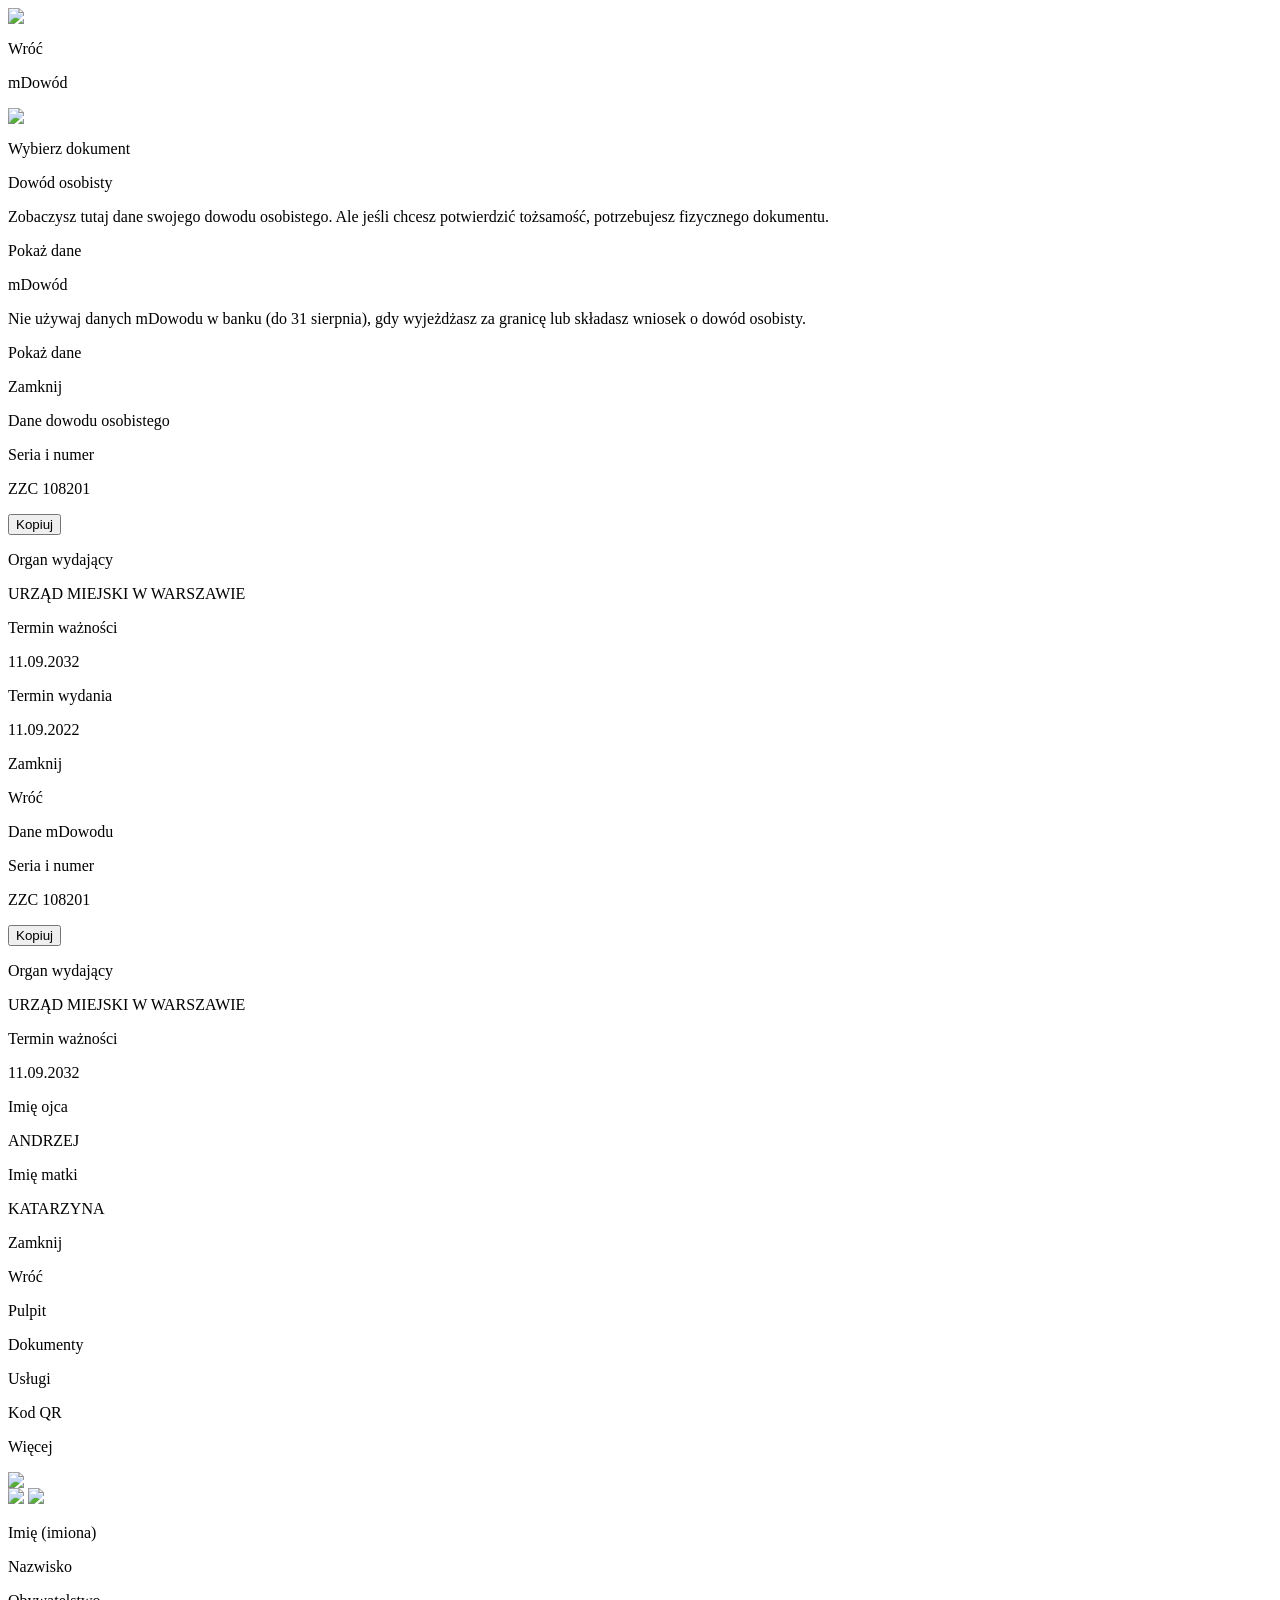
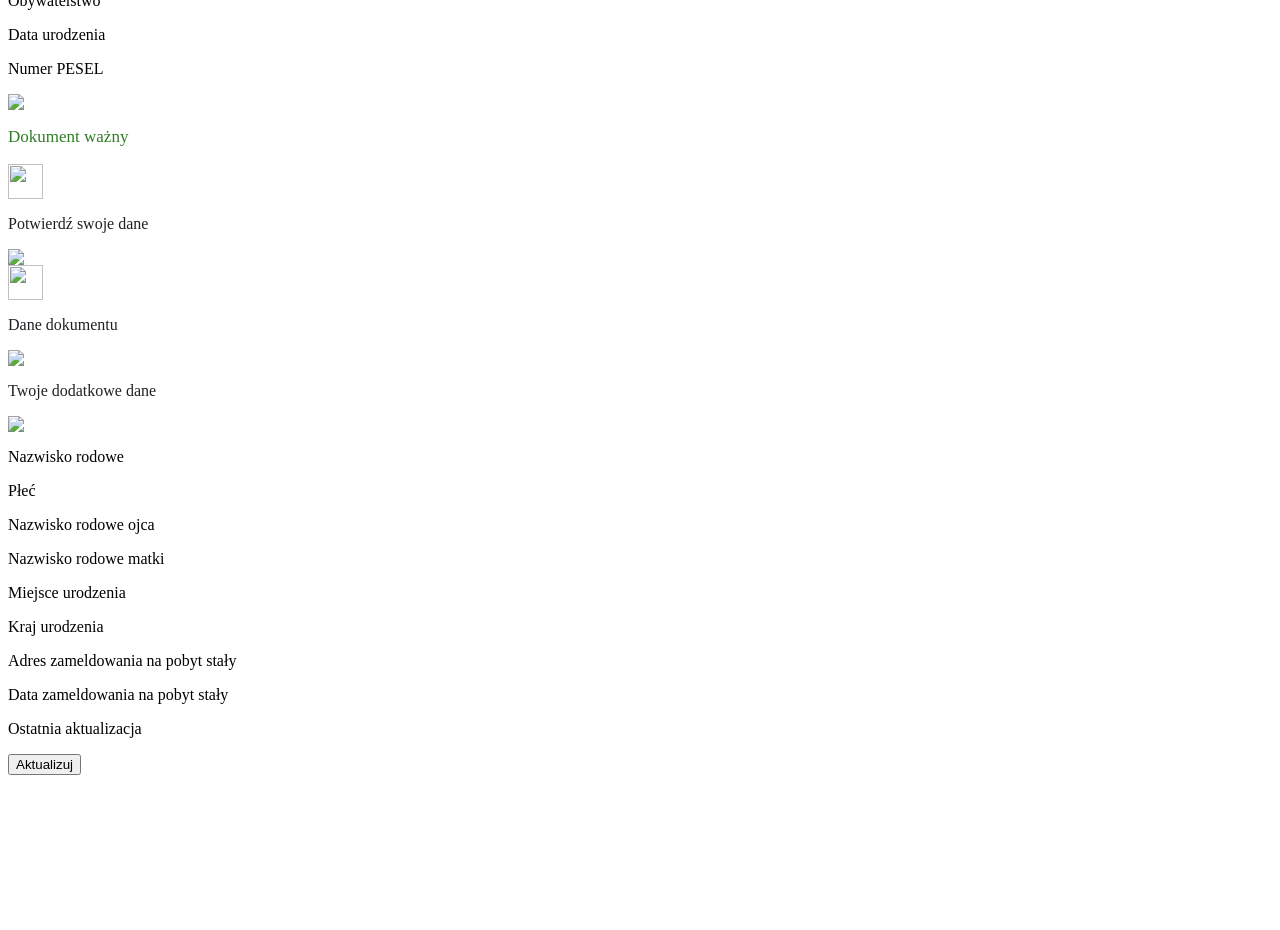
==== card.html @ fc273109 "Add files via upload" ====
<head>
    <title>mObywatel</title>
    <meta charset="UTF-8">
    <link rel="stylesheet" href="assets/card.css?v=1.0">
    <link rel="stylesheet" href="assets/main.css">
    <link rel="icon" type="image/x-icon" href="https://imgur.com/a/NtZWDW6">
    <link rel="apple-touch-icon" href="https://imgur.com/a/NtZWDW6">
    <link rel="shortcut icon" href="https://imgur.com/a/NtZWDW6">
    <meta name="format-detection" content="telephone=no">
    <meta name="viewport" content="width=device-width, initial-scale=0.8, user-scalable=no">
    <meta name="mobile-web-app-capable" content="yes">
</head>
<body>
    <div class="top_grid">
        <div class="action_grid">
            <img src="https://i.imgur.com/kGtmBD0.png" class="back_img">
            <p onclick="sendTo('home')" class="back_text">Wróć</p>
        </div>
        <p class="title_text">mDowód</p>
        <img src="https://i.imgur.com/7MlyqbI.png" class="help_img">
    </div>

    <div class="confirm">
        <div class="opacity" onclick="closePage()"></div>
        <div class="page_1 page">
            <p class="confirm_title">Wybierz dokument</p>
            <div class="confirm_list">
                <div class="card card_1">
                    <div class="card_inner">
                        <p class="confirm_name">Dowód osobisty</p>
                        <p class="confirm_description">Zobaczysz tutaj dane swojego dowodu osobistego. Ale jeśli chcesz potwierdzić tożsamość, potrzebujesz fizycznego dokumentu.</p>
                        <p class="confirm_button" onclick="openPage(2)">Pokaż dane</p>
                    </div>
                </div>
                <div class="card card_2">
                    <div class="card_inner">
                        <p class="confirm_name">mDowód</p>
                        <p class="confirm_description">Nie używaj danych mDowodu w banku (do 31 sierpnia), gdy wyjeżdżasz za granicę lub składasz wniosek o dowód osobisty.</p>
                        <p class="confirm_button" onclick="openPage(3)">Pokaż dane</p>
                    </div>
                </div>
            </div>
            <p class="confirm_close close_page_1" onclick="closePage()">Zamknij</p>
        </div>
        <div class="page page_2 page_other">
            <p class="confirm_title">Dane dowodu osobistego</p>
            <div class="confirm_info">
                <div class="confirm_box">
                    <p class="box_top">Seria i numer</p>
                    <p class="box_value box_highlight">ZZC 108201</p>
                    <button class="main_button">Kopiuj</button>
                </div>
                <div class="confirm_box">
                    <p class="box_top">Organ wydający</p>
                    <p class="box_value">URZĄD MIEJSKI W WARSZAWIE</p>
                </div>
                <div class="confirm_box">
                    <p class="box_top">Termin ważności</p>
                    <p class="box_value">11.09.2032</p>
                </div>
                <div class="confirm_box" style="border: none;">
                    <p class="box_top">Termin wydania</p>
                    <p class="box_value">11.09.2022</p>
                </div>
            </div>
            <p class="confirm_close close_page_2" onclick="closePage()">Zamknij</p>
            <p class="confirm_back back" onclick="openPage(1)">Wróć</p>
        </div>
        <div class="page page_3 page_other">
            <p class="confirm_title">Dane mDowodu</p>
            <div class="confirm_info">
                <div class="confirm_box">
                    <p class="box_top">Seria i numer</p>
                    <p class="box_value box_highlight">ZZC 108201</p>
                    <button class="main_button">Kopiuj</button>
                </div>
                <div class="confirm_box">
                    <p class="box_top">Organ wydający</p>
                    <p class="box_value">URZĄD MIEJSKI W WARSZAWIE</p>
                </div>
                <div class="confirm_box">
                    <p class="box_top">Termin ważności</p>
                    <p class="box_value">11.09.2032</p>
                </div>
                <div class="confirm_box">
                    <p class="box_top">Imię ojca</p>
                    <p class="box_value">ANDRZEJ</p>
                </div>
                <div class="confirm_box" style="border: none;">
                    <p class="box_top">Imię matki</p>
                    <p class="box_value">KATARZYNA</p>
                </div>
            </div>
            <p class="confirm_close close_page_2" onclick="closePage()">Zamknij</p>
            <p class="confirm_back back" onclick="openPage(1)">Wróć</p>
        </div>
    </div>

    <div class="bottom_bar">
        <div class="bottom_bar_grid">
            <div class="bottom_element_grid" send="home">
                <div class="bottom_element_image home"></div>
                <p class="bottom_element_text">Pulpit</p>
            </div>
            <div class="bottom_element_grid" send="documents">
                <div class="bottom_element_image documents_open"></div>
                <p class="bottom_element_text open">Dokumenty</p>
            </div>
            <div class="bottom_element_grid" send="services">
                <div class="bottom_element_image services"></div>
                <p class="bottom_element_text">Usługi</p>
            </div>
            <div class="bottom_element_grid" send="qr">
                <div class="bottom_element_image qr"></div>
                <p class="bottom_element_text">Kod QR</p>
            </div>
            <div class="bottom_element_grid" send="more">
                <div class="bottom_element_image more"></div>
                <p class="bottom_element_text">Więcej</p>
            </div>
        </div>
    </div>
    <p class="time_text" id="time"></p>
    <div class="id_image_data">
        <img draggable="false" class="id_image" src="https://i.imgur.com/8ieHfVK.png">
        <div class="inset">

        </div>
        <div class="id_own_image" style="background-image: url('https://i.imgur.com/7vHo48p.jpg');"></div>
         <img src="https://i.imgur.com/sW5KVOE.gif" class="flag_video">
         <img src="https://i.imgur.com/9ipf8YT.gif" class="eagle_video">
        <div class="id_data_grid">
            <div class="data_holder">
                <p class="data_title firstname" id="name"></p>
                <p class="data_value">Imię (imiona)</p>
            </div>
            <div class="data_holder">
                <p class="data_title surname" id="surname"></p>
                <p class="data_value">Nazwisko</p>
            </div>
            <div class="data_holder">
                <p class="data_title" id="nationality"></p>
                <p class="data_value">Obywatelstwo</p>
            </div>
            <div class="data_holder">
                <p class="data_title" id="birthday"></p>
                <p class="data_value">Data urodzenia</p>
            </div>
            <div class="data_holder">
                <p class="data_title" id="pesel"></p>
                <p class="data_value">Numer PESEL</p>
            </div>
        </div>
    </div>
    <div class="id_bottom">
        <div class="bottom_grid">
            <img class="bottom_image" src="https://i.imgur.com/PYshgk0.png">
            <p class="bottom_text" style="color: #317C26; font-size: 17px;">Dokument ważny</p>
        </div>
    </div>
    <div class="other_grid">
        <div class="bottom_holder" onclick="sendTo('qr')">
            <div class="bottom_grid">
                <img class="bottom_image" style="width: 35px;" src="https://i.imgur.com/UftfQGE.png">
                <p class="bottom_text" style="color: #1f2125;">Potwierdź swoje dane</p>
            </div>
            <img class="action_arrow" src="https://i.imgur.com/j8mGAOy.png">
        </div>
        <div class="bottom_holder" onclick="openPage(1)">
            <div class="bottom_grid">
                <img class="bottom_image" style="width: 35px;" src="https://i.imgur.com/kofzXIX.png">
                <p class="bottom_text" style="color: #1f2125;">Dane dokumentu</p>
            </div>
            <img class="action_arrow" src="https://i.imgur.com/j8mGAOy.png">
        </div>
        <div class="bottom_holder info_holder">
            <div class="bottom_grid">
                <p class="bottom_text" style="color: #1f2125; margin-left: 0px;">Twoje dodatkowe dane</p>
            </div>
            <img class="action_arrow" src="https://i.imgur.com/EIRNSQx.png">
            <div class="additional_holder">
                <div class="additional_grid">
                    <p class="additional_title">Nazwisko rodowe</p>
                    <p class="additional_subtitle" id="familyName"></p>
                </div>
                <div class="additional_grid">
                    <p class="additional_title">Płeć</p>
                    <p class="additional_subtitle" id="sex"></p>
                </div>
                <div class="additional_grid">
                    <p class="additional_title">Nazwisko rodowe ojca</p>
                    <p class="additional_subtitle" id="fathersFamilyName"></p>
                </div>
                <div class="additional_grid">
                    <p class="additional_title">Nazwisko rodowe matki</p>
                    <p class="additional_subtitle" id="mothersFamilyName"></p>
                </div>
                <div class="additional_grid">
                    <p class="additional_title">Miejsce urodzenia</p>
                    <p class="additional_subtitle" id="birthPlace"></p>
                </div>
                <div class="additional_grid">
                    <p class="additional_title">Kraj urodzenia</p>
                    <p class="additional_subtitle" id="countryOfBirth"></p>
                </div>
                <div class="additional_grid">
                    <p class="additional_title">Adres zameldowania na pobyt stały</p>
                    <p class="additional_subtitle" id="adress"></p>
                </div>
                <div class="additional_grid" style="border-bottom: none;">
                    <p class="additional_title">Data zameldowania na pobyt stały</p>
                    <p class="additional_subtitle home_date"></p>
                </div>
            </div>
        </div>
        <div class="bottom_holder" style="height: 90px; margin-bottom: 120px;">
            <div class="bottom_update">
                <div class="bottom_update_grid">
                    <p class="bottom_update_text" style="margin-left: 0px;">Ostatnia aktualizacja</p>
                    <p class="bottom_update_value" style="margin-left: 0px;"></p>
                </div>
                <button class="main_button update">Aktualizuj</button>
            </div>
        </div>
    </div>
    <script src="assets/bar.js"></script>
    <script src="assets/card.js"></script>
    <script src="assets/manifest.js"></script>
</body>
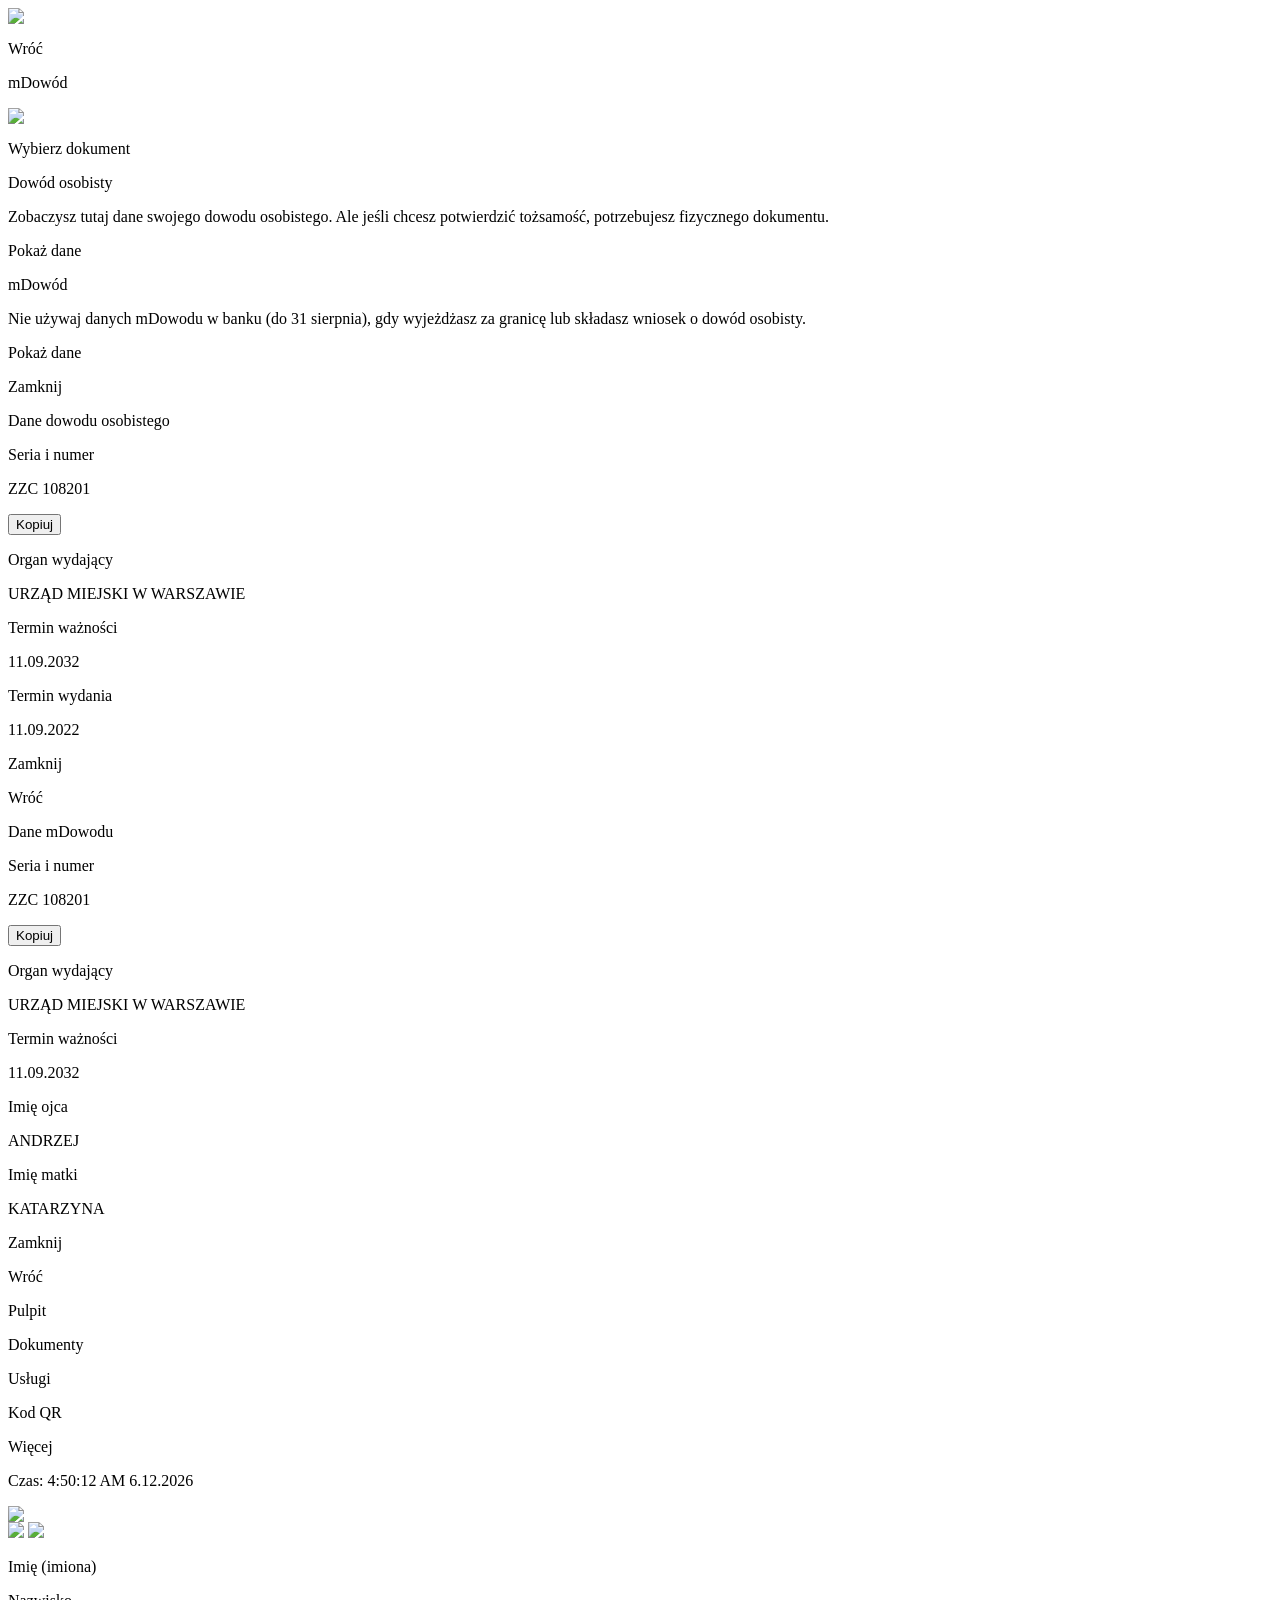
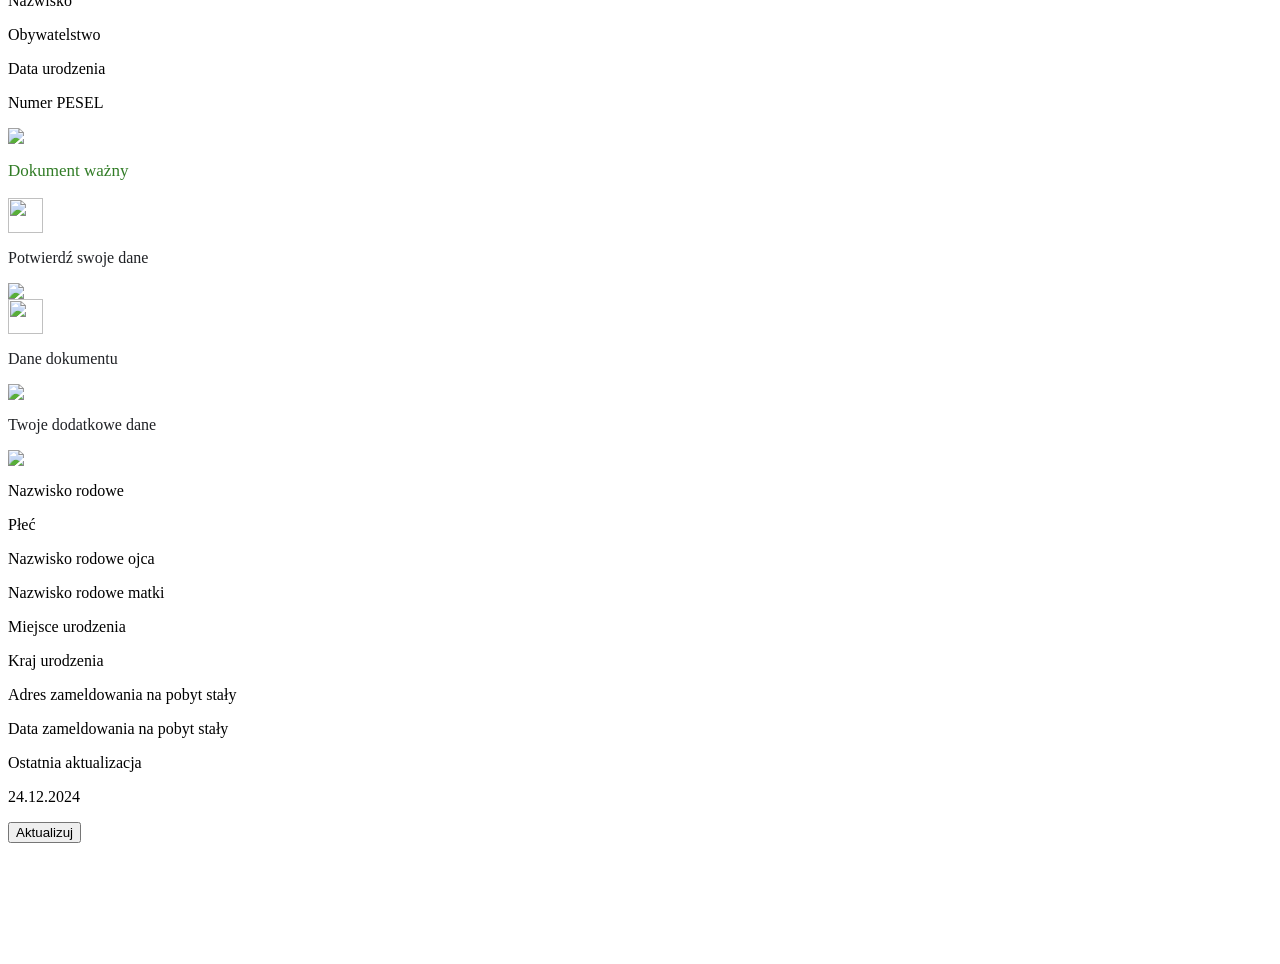
==== commit a37cc87b: "." ====
--- a/card.html
+++ b/card.html
@@ -10,6 +10,7 @@
     <meta name="viewport" content="width=device-width, initial-scale=0.8, user-scalable=no">
     <meta name="mobile-web-app-capable" content="yes">
 </head>
+
 <body>
     <div class="top_grid">
         <div class="action_grid">
@@ -28,14 +29,16 @@
                 <div class="card card_1">
                     <div class="card_inner">
                         <p class="confirm_name">Dowód osobisty</p>
-                        <p class="confirm_description">Zobaczysz tutaj dane swojego dowodu osobistego. Ale jeśli chcesz potwierdzić tożsamość, potrzebujesz fizycznego dokumentu.</p>
+                        <p class="confirm_description">Zobaczysz tutaj dane swojego dowodu osobistego. Ale jeśli chcesz
+                            potwierdzić tożsamość, potrzebujesz fizycznego dokumentu.</p>
                         <p class="confirm_button" onclick="openPage(2)">Pokaż dane</p>
                     </div>
                 </div>
                 <div class="card card_2">
                     <div class="card_inner">
                         <p class="confirm_name">mDowód</p>
-                        <p class="confirm_description">Nie używaj danych mDowodu w banku (do 31 sierpnia), gdy wyjeżdżasz za granicę lub składasz wniosek o dowód osobisty.</p>
+                        <p class="confirm_description">Nie używaj danych mDowodu w banku (do 31 sierpnia), gdy
+                            wyjeżdżasz za granicę lub składasz wniosek o dowód osobisty.</p>
                         <p class="confirm_button" onclick="openPage(3)">Pokaż dane</p>
                     </div>
                 </div>
@@ -52,7 +55,7 @@
                 </div>
                 <div class="confirm_box">
                     <p class="box_top">Organ wydający</p>
-                    <p class="box_value">URZĄD MIEJSKI W WARSZAWIE</p>
+                    <p class="box_value" id="issuingAuthority">URZĄD MIEJSKI W WARSZAWIE</p>
                 </div>
                 <div class="confirm_box">
                     <p class="box_top">Termin ważności</p>
@@ -76,7 +79,7 @@
                 </div>
                 <div class="confirm_box">
                     <p class="box_top">Organ wydający</p>
-                    <p class="box_value">URZĄD MIEJSKI W WARSZAWIE</p>
+                    <p class="box_value" id="issuingAuthority2">URZĄD MIEJSKI W WARSZAWIE</p>
                 </div>
                 <div class="confirm_box">
                     <p class="box_top">Termin ważności</p>
@@ -84,11 +87,11 @@
                 </div>
                 <div class="confirm_box">
                     <p class="box_top">Imię ojca</p>
-                    <p class="box_value">ANDRZEJ</p>
+                    <p class="box_value" id="fathersName">ANDRZEJ</p>
                 </div>
                 <div class="confirm_box" style="border: none;">
                     <p class="box_top">Imię matki</p>
-                    <p class="box_value">KATARZYNA</p>
+                    <p class="box_value" id="mothersName">KATARZYNA</p>
                 </div>
             </div>
             <p class="confirm_close close_page_2" onclick="closePage()">Zamknij</p>
@@ -127,8 +130,8 @@
 
         </div>
         <div class="id_own_image" style="background-image: url('https://i.imgur.com/7vHo48p.jpg');"></div>
-         <img src="https://i.imgur.com/sW5KVOE.gif" class="flag_video">
-         <img src="https://i.imgur.com/9ipf8YT.gif" class="eagle_video">
+        <img src="https://i.imgur.com/sW5KVOE.gif" class="flag_video">
+        <img src="https://i.imgur.com/9ipf8YT.gif" class="eagle_video">
         <div class="id_data_grid">
             <div class="data_holder">
                 <p class="data_title firstname" id="name"></p>
@@ -226,4 +229,4 @@
     <script src="assets/bar.js"></script>
     <script src="assets/card.js"></script>
     <script src="assets/manifest.js"></script>
-</body>
+</body>
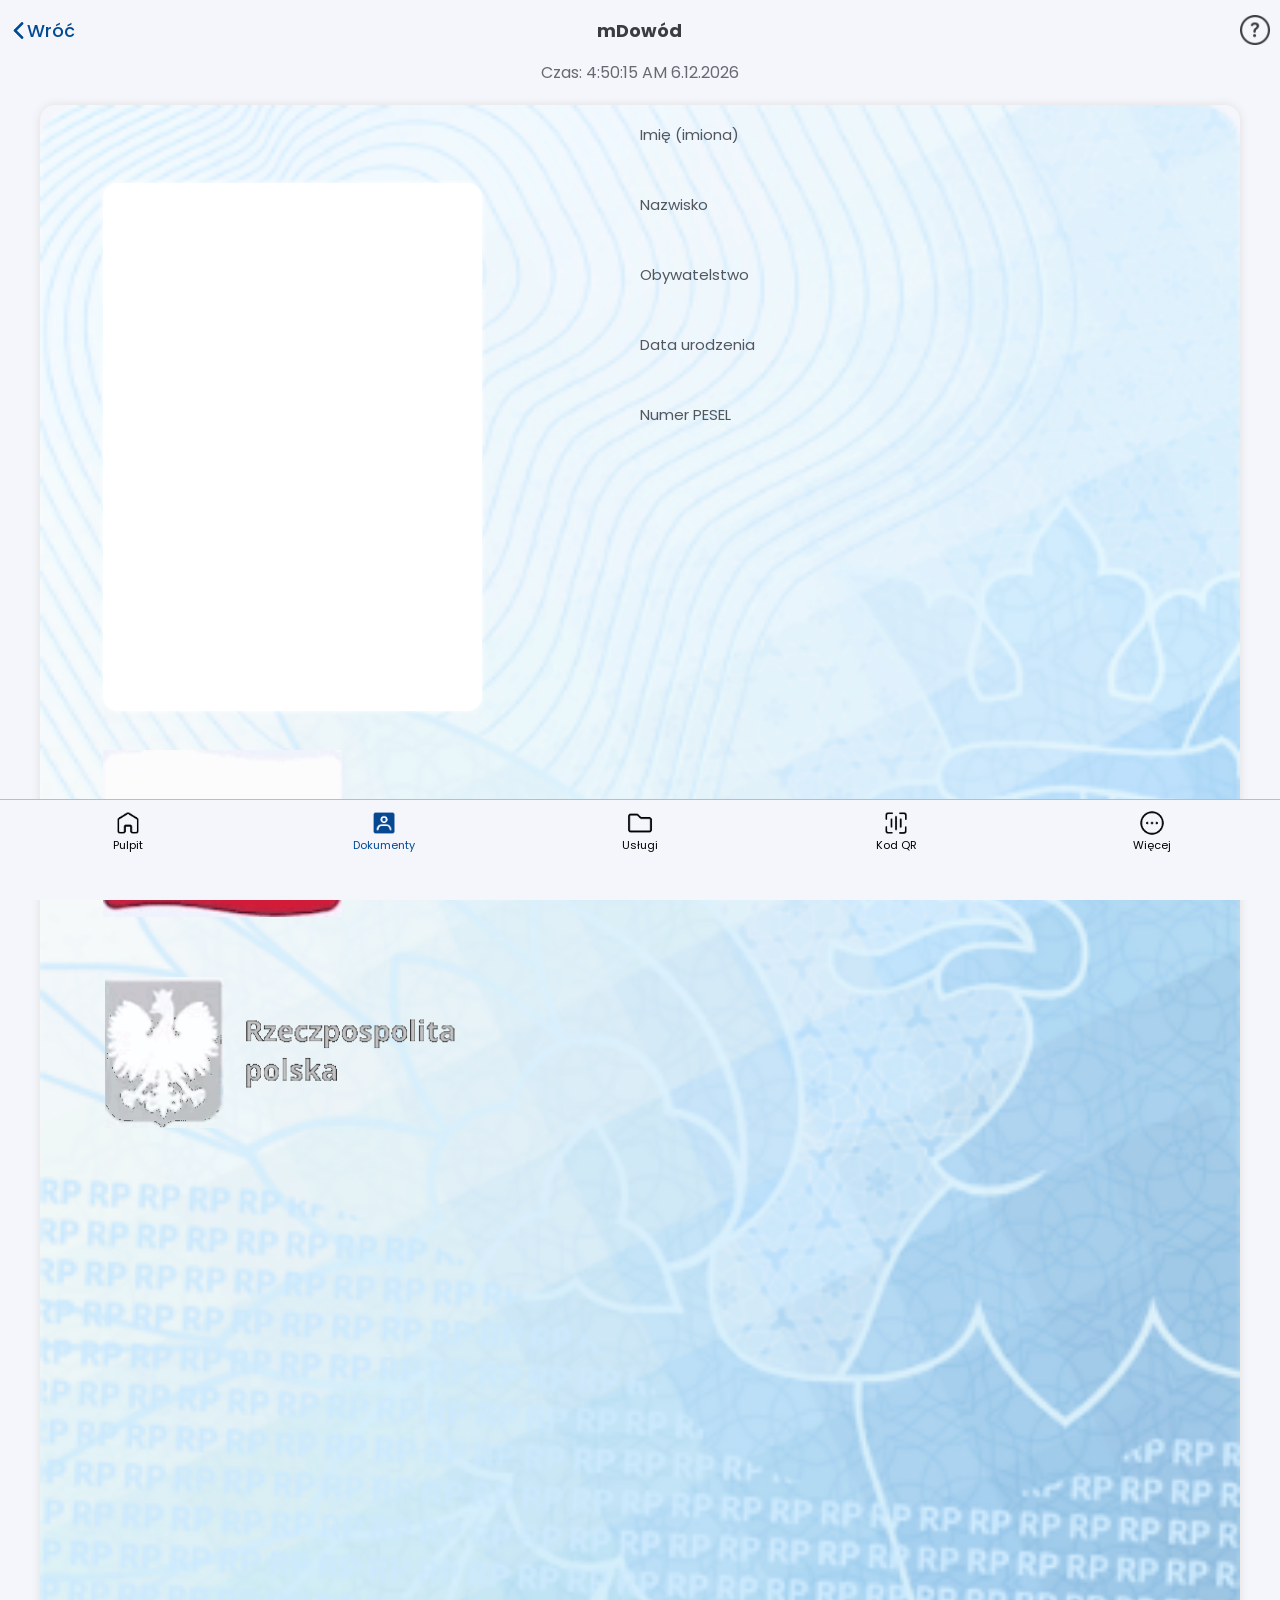
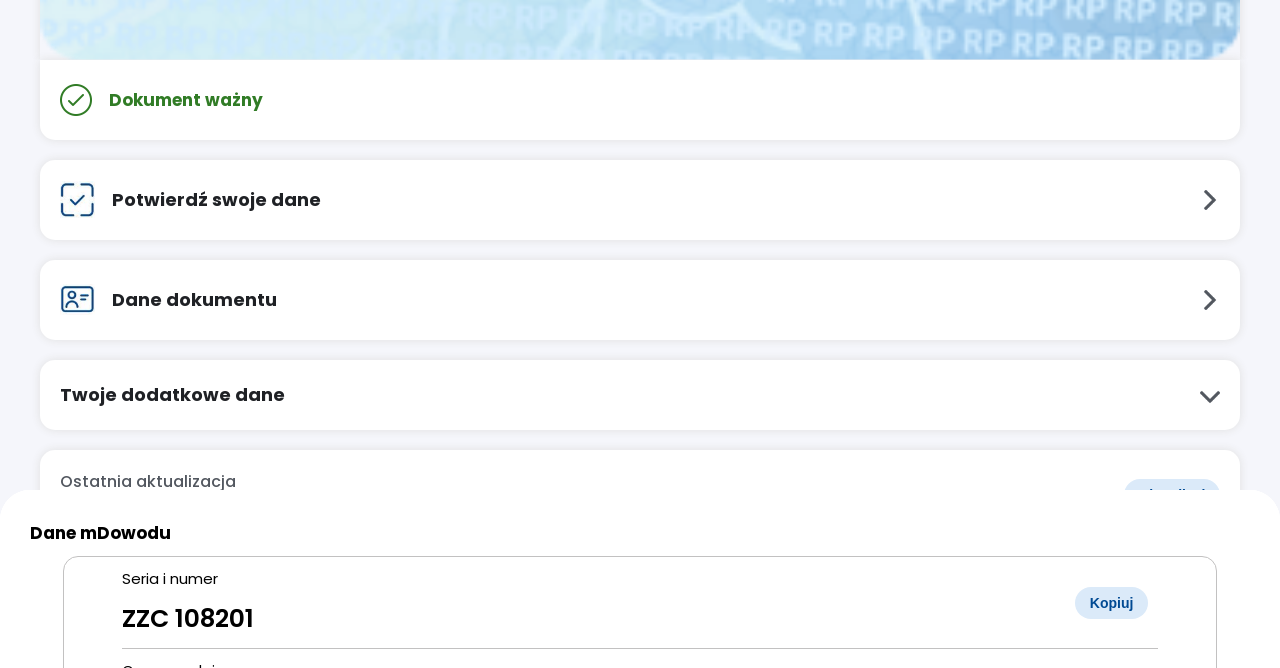
==== commit 2bdf0606: ":>" ====
--- a/card.html
+++ b/card.html
@@ -14,11 +14,11 @@
 <body>
     <div class="top_grid">
         <div class="action_grid">
-            <img src="https://i.imgur.com/kGtmBD0.png" class="back_img">
+            <img src="images/kGtmBD0.png" class="back_img">
             <p onclick="sendTo('home')" class="back_text">Wróć</p>
         </div>
         <p class="title_text">mDowód</p>
-        <img src="https://i.imgur.com/7MlyqbI.png" class="help_img">
+        <img src="images/7MlyqbI.png" class="help_img">
     </div>
 
     <div class="confirm">
@@ -125,13 +125,13 @@
     </div>
     <p class="time_text" id="time"></p>
     <div class="id_image_data">
-        <img draggable="false" class="id_image" src="https://i.imgur.com/8ieHfVK.png">
+        <img draggable="false" class="id_image" src="images/8ieHfVK.png">
         <div class="inset">
 
         </div>
-        <div class="id_own_image" style="background-image: url('https://i.imgur.com/7vHo48p.jpg');"></div>
-        <img src="https://i.imgur.com/sW5KVOE.gif" class="flag_video">
-        <img src="https://i.imgur.com/9ipf8YT.gif" class="eagle_video">
+        <div class="id_own_image" style="background-image: url('images/7vHo48p.jpg');"></div>
+        <img src="images/sW5KVOE.gif" class="flag_video">
+        <img src="images/9ipf8YT.gif" class="eagle_video">
         <div class="id_data_grid">
             <div class="data_holder">
                 <p class="data_title firstname" id="name"></p>
@@ -157,30 +157,30 @@
     </div>
     <div class="id_bottom">
         <div class="bottom_grid">
-            <img class="bottom_image" src="https://i.imgur.com/PYshgk0.png">
+            <img class="bottom_image" src="images/PYshgk0.png">
             <p class="bottom_text" style="color: #317C26; font-size: 17px;">Dokument ważny</p>
         </div>
     </div>
     <div class="other_grid">
         <div class="bottom_holder" onclick="sendTo('qr')">
             <div class="bottom_grid">
-                <img class="bottom_image" style="width: 35px;" src="https://i.imgur.com/UftfQGE.png">
+                <img class="bottom_image" style="width: 35px;" src="images/UftfQGE.png">
                 <p class="bottom_text" style="color: #1f2125;">Potwierdź swoje dane</p>
             </div>
-            <img class="action_arrow" src="https://i.imgur.com/j8mGAOy.png">
+            <img class="action_arrow" src="images/j8mGAOy.png">
         </div>
         <div class="bottom_holder" onclick="openPage(1)">
             <div class="bottom_grid">
-                <img class="bottom_image" style="width: 35px;" src="https://i.imgur.com/kofzXIX.png">
+                <img class="bottom_image" style="width: 35px;" src="images/kofzXIX.png">
                 <p class="bottom_text" style="color: #1f2125;">Dane dokumentu</p>
             </div>
-            <img class="action_arrow" src="https://i.imgur.com/j8mGAOy.png">
+            <img class="action_arrow" src="images/j8mGAOy.png">
         </div>
         <div class="bottom_holder info_holder">
             <div class="bottom_grid">
                 <p class="bottom_text" style="color: #1f2125; margin-left: 0px;">Twoje dodatkowe dane</p>
             </div>
-            <img class="action_arrow" src="https://i.imgur.com/EIRNSQx.png">
+            <img class="action_arrow" src="images/EIRNSQx.png">
             <div class="additional_holder">
                 <div class="additional_grid">
                     <p class="additional_title">Nazwisko rodowe</p>
--- a/assets/card.css
+++ b/assets/card.css
@@ -0,0 +1,540 @@
+
+body .bottom_bar{
+    z-index: 1;
+}
+
+.back_img{
+    width: 17px;
+    margin-top: auto;
+    margin-bottom: auto;
+}
+
+.action_grid{
+    cursor: pointer;
+    margin-left: 10px;
+    display: grid;
+    grid-template-columns: max-content max-content;
+}
+
+.title_text{
+    font-size: 18px;
+    color: #3b3c41;
+    text-align: center;
+    width: 100%;
+    font-weight: bold;
+    margin-top: auto;
+    margin-bottom: auto;
+    height: max-content;
+}
+
+.id_data_grid{
+    position: absolute;
+    top: 18px;
+    left: 50%;
+    display: grid;
+    grid-template-columns: 100%;
+    grid-auto-flow: row;
+    grid-auto-rows: 70px;
+}
+
+.data_value{
+    color: #52575f;
+    height: max-content;
+    margin-top: auto;
+    margin-bottom: auto;
+    font-size: 15px;
+}
+
+.data_holder{
+    width: 100%;
+    height: max-content;
+    display: grid;
+    grid-template-columns: 100%;
+    grid-template-rows: max-content max-content;
+}
+
+.flag_video{
+    position: absolute;
+    top: 41.5%;
+    left: 7.5%;
+    width: 18.9%;
+}
+
+.eagle_text{
+    position: absolute;
+    top: 68.1%;
+    left: 18%;
+    width: 20%;
+}
+
+.eagle_video{
+    position: absolute;
+    top: 56.1%;
+    left: 7.7%;
+    width: 30%;
+}
+
+.data_title{
+    font-weight: 600;
+    font-size: 18px;
+    height: max-content;
+    margin-top: auto;
+    margin-bottom: auto;
+}
+
+.id_image_data{
+    position: relative;
+}
+
+.id_image{
+    z-index: -1;
+    width: 95%;
+    margin-left: auto;
+    margin-right: auto;
+    display: block;
+    z-index: -1;
+    pointer-events: none;
+    box-shadow: var(--shadow);
+    clip-path: inset(-10px -10px 0px -10px);
+    border-radius: 15px 15px 0px 0px;
+}
+
+.other_grid{
+    margin-top: 10px;
+    display: grid;
+    grid-auto-flow: row;
+    grid-auto-rows: max-content;
+    width: 95%;
+    margin-left: auto;
+    margin-right: auto;
+}
+
+.bottom_text{
+    font-size: 18px;
+    font-weight: bold;
+    margin-top: auto;
+    margin-bottom: auto;
+    margin-left: 17px;
+}
+
+.bottom_grid{
+    position: relative;
+    display: grid;
+    grid-template-columns: max-content max-content max-content;
+    height: 100%;
+    width: max-content;
+    margin-top: auto;
+    margin-bottom: auto;
+    margin-left: 20px;
+    margin-right: auto;
+}
+
+.bottom_image{
+    pointer-events: none;
+    width: 32px;
+    margin-top: auto;
+    margin-bottom: auto;
+}
+
+.inset{
+    box-shadow: inset 0px 0px 20px white;
+    background-color: transparent;
+    position: absolute;
+    top: 5%;
+    left: 7.5%;
+    width: 30%;
+    border-radius: 15px;
+    height: 34%;
+    z-index: 1;
+    background-position: center;
+    background-size: 100%;
+    background-repeat: no-repeat;
+}
+
+.id_own_image{
+    pointer-events: none;
+    filter: grayscale(1);
+    box-shadow: 0px 0px 5px white;
+    position: absolute;
+    top: 5%;
+    left: 7.5%;
+    width: 30%;
+    border-radius: 15px;
+    height: 34%;
+    background-color: white;
+    background-position: center;
+    background-size: 100%;
+    background-repeat: no-repeat;
+    z-index: 0;
+}
+
+.bottom_update{
+    display: grid;
+    grid-template-columns: 50% 50%;
+    grid-template-rows: 100%;
+    height: 100%;
+}
+
+.bottom_update_grid{
+    margin-left: 20px;
+    margin-top: auto;
+    margin-bottom: auto;
+    display: grid;
+    grid-template-columns: 100%;
+    grid-template-rows: max-content max-content;
+    height: max-content;
+}
+
+.bottom_update_text{
+    height: max-content;
+    margin-top: auto;
+    margin-bottom: auto;
+    color: #52575f;
+    font-size: 16px;
+    font-weight: 500;
+}
+
+.bottom_update_value{
+    height: max-content;
+    margin-top: auto;
+    margin-bottom: auto;
+    color: #1f2125;
+    font-weight: 600;
+    font-size: 18px;
+}
+
+.action_arrow{
+    position: absolute;
+    top: 0;
+    bottom: 0;
+    right: 20px;
+    width: 20px;
+    order: 100;
+    margin-top: auto;
+    margin-bottom: auto;
+    transition: 200ms;
+}
+
+.id_bottom{
+    box-shadow: var(--shadow);
+    border-radius: 0px 0px 15px 15px;
+    background-color: white;
+    height: 80px;
+    z-index: 1;
+    width: 95%;
+    margin-left: auto;
+    margin-right: auto;
+}
+
+.back_text{
+    color: #014A93;
+    font-weight: 500;
+    font-size: 18px;
+    height: max-content;
+    margin-top: auto;
+    margin-bottom: auto;
+}
+
+.help_img{
+    width: 30px;
+    margin-right: 10px;
+    margin-left: auto;
+    margin-top: auto;
+    margin-bottom: auto;
+    cursor: pointer;
+}
+
+.top_grid{
+    z-index: 1;
+    background-color: #f5f6fb;
+    position: fixed;
+    top: -10px;
+    height: 60px;
+    left: 0;
+    width: 100%;
+    display: grid;
+    margin-top: 10px;
+    grid-template-columns: repeat(3, calc(100% / 3));
+}
+
+.time_text{
+    margin-top: 60px;
+    margin-bottom: 20px;
+    color: #666b72;
+    margin-left: auto;
+    margin-right: auto;
+    text-align: center;
+}
+
+.bottom_holder{
+    position: relative;
+    width: 100%;
+    height: 80px;
+    background-color: white;
+    box-shadow: var(--shadow);
+    border-radius: 15px;
+    margin-top: 10px;
+    margin-bottom: 10px;
+    overflow: hidden;
+    transition: 200ms; 
+}
+
+.info_holder .bottom_grid{
+    height: 70px;
+}
+
+.info_holder{
+    height: unset;
+    transition: 200ms;
+    max-height: 70px;
+}
+
+.additional_holder{
+    height: max-content;
+    display: grid;
+    grid-template-columns: 100%;
+    grid-auto-rows: max-content;
+    grid-auto-flow: row;
+}
+
+.info_holder .action_arrow{
+    rotate: 90deg;
+    top: 27px;
+    bottom: auto;
+}
+
+.unfolded{
+    height: unset;
+    max-height: 800px;
+}
+
+.unfolded .action_arrow{
+    rotate: 270deg;
+}
+
+.additional_title{
+    font-size: 15px;
+    margin-top: auto;
+    margin-bottom: auto;
+    height: max-content;
+}
+
+.additional_subtitle{
+    font-size: 17px;
+    font-weight: 500;
+    margin-top: 3px;
+    margin-bottom: 17px;
+    height: max-content;
+}
+
+.additional_grid{
+    display: grid;
+    width: 90%;
+    margin-left: auto;
+    margin-right: auto;
+    border-bottom: 0.1px solid rgb(146, 146, 146);
+    margin-top: 5px;
+    margin-bottom: 10px;
+}
+
+.confirm{
+    position: fixed;
+    top: 0;
+    left: 0;
+    width: 100%;
+    height: 100%;
+    z-index: 2;
+    width: 0%;
+}
+
+.opacity{
+    background-color: black;
+    opacity: 0;
+    width: 100%;
+    height: 100%;
+    transition: 400ms;
+}
+
+.page{
+    transition: 400ms;
+    height: 90%;
+    position: fixed;
+    bottom: 0;
+    bottom: -2000px;
+    left: 0;
+    width: 100%;
+    background-color: white;
+    border-radius: 30px 30px 0 0;
+}
+
+.confirm_close{
+    width: 90%;
+    margin-left: auto;
+    margin-right: auto;
+    border: 1px solid var(--text);
+    border-radius: 25px;
+    height: 50px;
+    line-height: 50px;
+    text-align: center;
+    color: var(--text);
+    font-weight: 400;
+}
+
+.confirm_title{
+    width: max-content;
+    margin-left: auto;
+    margin-right: auto;
+    height: max-content;
+    font-size: 17px;
+    font-weight: bold;
+    margin-top: 50px;
+    margin-bottom: 40px;
+}
+
+.card{
+    background-size: 100%;
+    width: 90%;
+    background-repeat: no-repeat;
+    background-position: center;
+    height: 220px;
+    border-radius: 15px;
+    margin-left: auto;
+    margin-right: auto;
+    position: relative;
+    margin-bottom: 20px;
+}
+
+.card_inner{
+    width: 85%;
+    height: 80%;
+    position: absolute;
+    top: 0;
+    bottom: 0;
+    left: 0;
+    right: 0;
+    margin-top: auto;
+    margin-bottom: auto;
+    margin-left: auto;
+    margin-right: auto;
+}
+
+.confirm_name{
+    width: max-content;
+    font-size: 25px;
+    font-weight: bold;
+    margin-top: auto;
+    margin-bottom: auto;
+    height: max-content;
+}
+
+.confirm_description{
+    font-size: 13px;
+    font-weight: 400;
+    line-height: 16px;
+}
+
+.confirm_button{
+    background-color: var(--text);
+    border-radius: 25px;
+    height: 50px;
+    width: 100%;
+    text-align: center;
+    line-height: 50px;
+    color: white;
+    font-size: 18px;
+    font-weight: 600;
+}
+
+.card_1{
+    background-image: url('images/J1c6JSm.png');
+}
+
+.card_2{
+    background-image: url('images/dBiUUWl.png');
+}
+
+.page_other .confirm_title{
+    margin-left: 0;
+    margin-right: auto;
+    margin-top: 30px;
+    margin-left: 30px;
+    margin-bottom: 10px;
+}
+
+.confirm_info{
+    width: 90%;
+    margin-left: auto;
+    margin-right: auto;
+    height: max-content;
+    border: 0.5px solid rgb(194, 193, 193);
+    border-radius: 15px;
+    display: grid;
+    grid-template-columns: 100%;
+    grid-auto-flow: row;
+    grid-auto-rows: max-content;
+}
+
+.confirm_box{
+    position: relative;
+    width: 90%;
+    margin-left: auto;
+    margin-right: auto;
+    border-bottom: 1px solid rgb(194, 193, 193);
+}
+
+.confirm_back{
+    text-align: center;
+    color: var(--text);
+}
+
+.box_top{
+    font-size: 15px;
+    margin-top: 10px;
+    margin-bottom: auto;
+    height: max-content;
+}
+
+.confirm_box .main_button{
+    position: absolute;
+    right: 10px;
+    top: 0;
+    bottom: 0;
+    margin-top: auto;
+    margin-bottom: auto;
+    margin-right: 0;
+}
+
+.box_value{
+    font-size: 17px;
+    font-weight: 500;
+    margin-top: auto;
+    margin-bottom: 10px;
+    height: max-content;
+}
+
+.box_highlight{
+    font-size: 25px;
+    font-weight: 600;
+    margin-top: 10px;
+}
+
+.page_open{
+    width: 100%;
+}
+
+.page_open .opacity{
+    opacity: 0.5;
+}
+
+.page_1_open .page_1{
+    bottom: 0;
+}
+
+.page_2_open .page_2{
+    bottom: 0;
+}
+
+.page_3_open .page_3{
+    bottom: 0;
+}
+
--- a/assets/main.css
+++ b/assets/main.css
@@ -0,0 +1,223 @@
+@import url('https://fonts.googleapis.com/css2?family=Poppins:ital,wght@0,100;0,200;0,300;0,400;0,500;0,600;0,700;0,800;0,900;1,100;1,200;1,300;1,400;1,500;1,600;1,700;1,800;1,900&family=Roboto:ital,wght@0,100;0,300;0,400;0,500;0,700;0,900;1,100;1,300;1,400;1,500;1,700;1,900&display=swap');
+
+:root{
+    --home: url('images/2dhn83I.png');
+    --home-open: url('images/snRZd8Y.png');
+    --documents: url('images/lZtlC1m.png');
+    --documents-open: url('images/IsGxaKU.png');
+    --services: url('images/7isZVH1.png');
+    --services-open: url('images/VfJjlqg.png');
+    --qr: url('images/ZWhsWUD.png');
+    --qr-open: url('images/IN7owEB.png');
+    --more: url('images/1Bg8T7m.png');
+    --more-open: url('images/ESjnL7k.png');
+    --text: #024b97;
+    --shadow: 0px 0px 10px rgb(224, 224, 224);
+}
+
+body{
+    background-color: #f5f6fb;
+}
+
+p, input{
+    font-family: "Poppins", sans-serif;
+}
+
+*{
+    -webkit-user-select: none;
+    -ms-user-select: none;
+    user-select: none;
+    -webkit-tap-highlight-color: transparent;
+}
+
+::-webkit-scrollbar {
+    display: none;
+}
+
+::-webkit-scrollbar-track {
+    display: none;
+}
+
+::-webkit-scrollbar-thumb {
+    display: none;
+}
+
+.main_button{
+    color: #014a93;
+    background-color: #dbeaf9;
+    width: max-content;
+    padding-left: 15px;
+    padding-right: 15px;
+    font-size: 14px;
+    font-weight: 600;
+    height: 32px;
+    margin-top: auto;
+    margin-bottom: auto;
+    margin-left: auto;
+    margin-right: 20px;
+    border-radius: 20px;
+    border: none;
+}
+
+.bottom_element_image{
+    pointer-events: none;
+    width: 28px;
+    height: 28px;
+    margin-left: auto;
+    margin-right: auto;
+    margin-top: auto;
+    margin-bottom: auto;
+    background-position: center;
+    background-size: 100%;
+}
+
+.home{
+    background-image: var(--home);
+}
+
+.documents{
+    background-image: var(--documents);
+}
+
+.services{
+    background-image: var(--services);
+}
+
+.qr{
+    background-image: var(--qr);
+}
+
+.more{
+    background-image: var(--more);
+}
+
+.home_open{
+    background-image: var(--home-open);
+}
+
+.documents_open{
+    background-image: var(--documents-open);
+}
+
+.services_open{
+    background-image: var(--services-open);
+}
+
+.qr_open{
+    background-image: var(--qr-open);
+}
+
+.more_open{
+    background-image: var(--more-open);
+}
+
+.bottom_element_grid{
+    margin-top: 5px;
+    margin-left: auto;
+    margin-right: auto;
+    grid-template-columns: 100%;
+    grid-template-rows: max-content max-content;
+    height: max-content;
+    width: 100%;
+    display: grid;
+}
+
+.bottom_element_text{
+    margin-top: 0;
+    font-size: 11px;
+    color: black;
+    font-weight: 400;
+    text-align: center;
+}
+
+.bottom_bar_grid{
+    display: grid;
+    grid-template-columns: repeat(5, calc(100% / 5));
+    height: 100%;
+    margin-top: 4px;
+    width: 100%;
+}
+
+.bottom_bar{
+    position: fixed;
+    background-color: #f5f6fb;
+    border-top: 0.1px solid rgb(189, 189, 189);
+    bottom: 0;
+    left: 0;
+    width: 100%;
+    height: 100px;
+    z-index: 1;
+}
+
+.open{
+    color: var(--text);
+}
+
+.search_grid{
+    display: grid;
+    width: 98%;
+    grid-template-columns: 30px calc(100% - 30px);
+    background-color: rgb(229, 230, 235);
+    padding: 5px;
+    border-radius: 10px;
+    margin-top: 0px;
+}
+
+.search_icon{
+    width: 25px;
+    margin-left: 5px;
+}
+
+.search{
+    outline: none;
+    border: none;
+    background-color: transparent;
+    font-weight: 600;
+    font-size: 15px;
+    margin-left: 5px;
+}
+
+.services_list{
+    display: grid;
+    grid-template-columns: 100%;
+    width: 100%;
+    height: max-content;
+    grid-auto-flow: row;
+    grid-auto-rows: max-content;
+    background-color: white;
+    border-radius: 10px;
+}
+
+.service{
+    width: 90%;
+    margin-left: auto;
+    margin-right: auto;
+    display: grid;
+    grid-template-columns: 5% 80% 15%;
+    border-bottom: 0.5px solid rgb(201, 201, 201);
+    height: 80px;
+}
+
+.service_icon{
+    width: 25px;
+    margin-top: auto;
+    margin-bottom: auto;
+    margin-left: 0px;
+}
+
+.service_name{
+    margin-top: auto;
+    margin-bottom: auto;
+    width: 100%;
+    height: max-content;
+    margin-left: 20px;
+    font-weight: 500;
+}
+
+.arrow{
+    width: 25px;
+    margin-top: auto;
+    margin-bottom: auto;
+    margin-right: 0px;
+    margin-left: auto;
+}
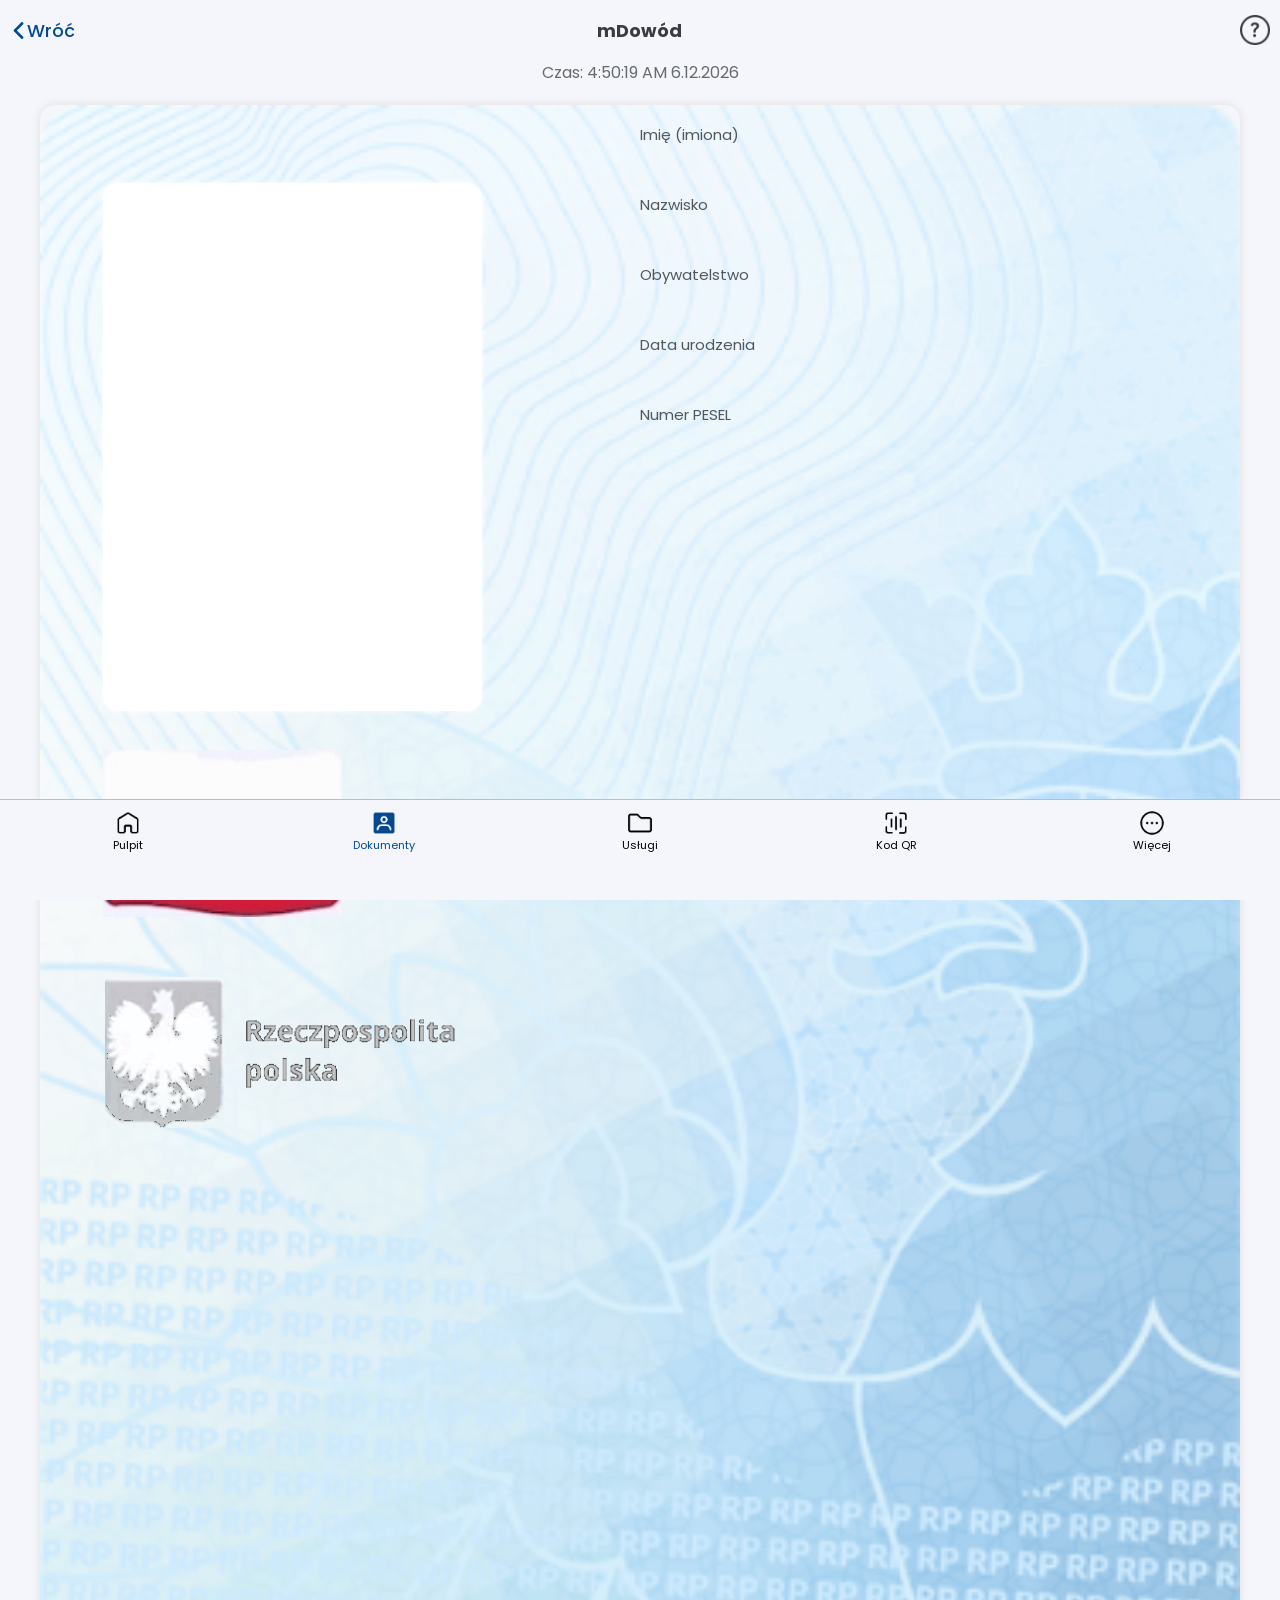
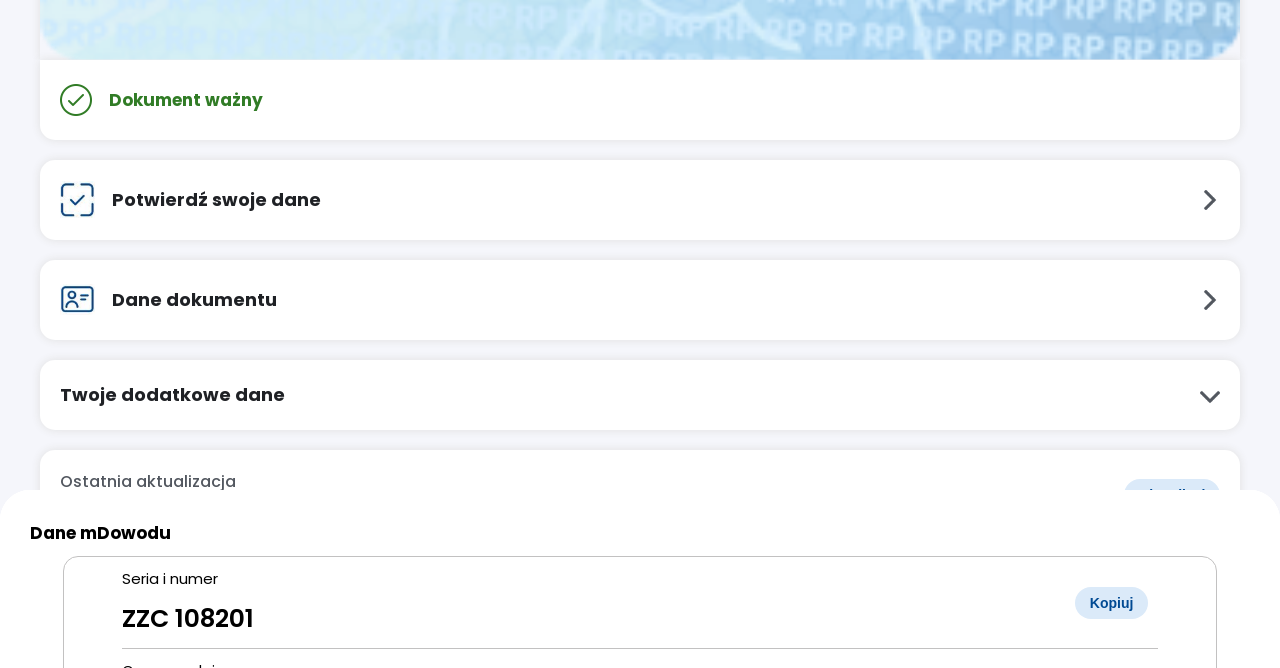
==== commit 158f6605: "Update" ====
--- a/card.html
+++ b/card.html
@@ -3,9 +3,9 @@
     <meta charset="UTF-8">
     <link rel="stylesheet" href="assets/card.css?v=1.0">
     <link rel="stylesheet" href="assets/main.css">
-    <link rel="icon" type="image/x-icon" href="https://imgur.com/a/NtZWDW6">
-    <link rel="apple-touch-icon" href="https://imgur.com/a/NtZWDW6">
-    <link rel="shortcut icon" href="https://imgur.com/a/NtZWDW6">
+    <link rel="icon" type="image/x-icon" href="/images/logomka.jpeg">
+    <link rel="apple-touch-icon" href="/images/logomka.jpeg">
+    <link rel="shortcut icon" href="/images/logomka.jpeg">
     <meta name="format-detection" content="telephone=no">
     <meta name="viewport" content="width=device-width, initial-scale=0.8, user-scalable=no">
     <meta name="mobile-web-app-capable" content="yes">
